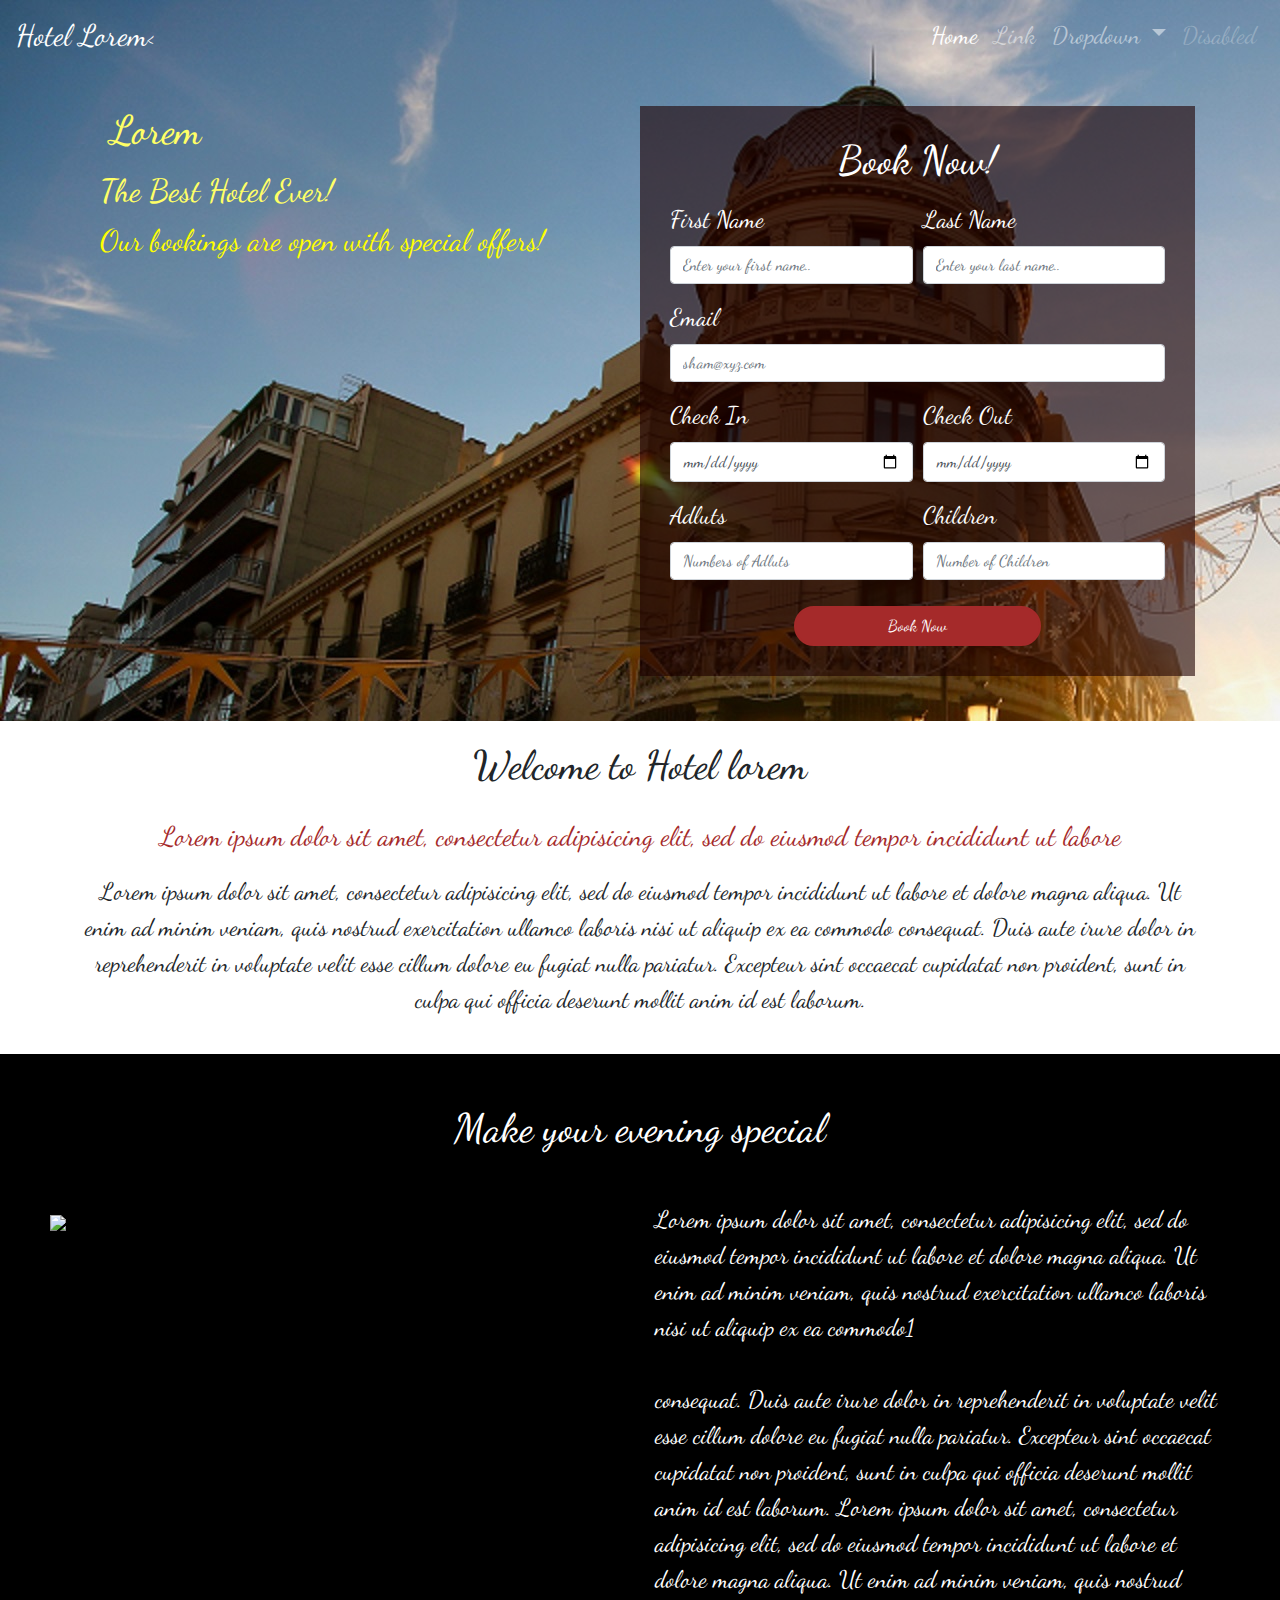
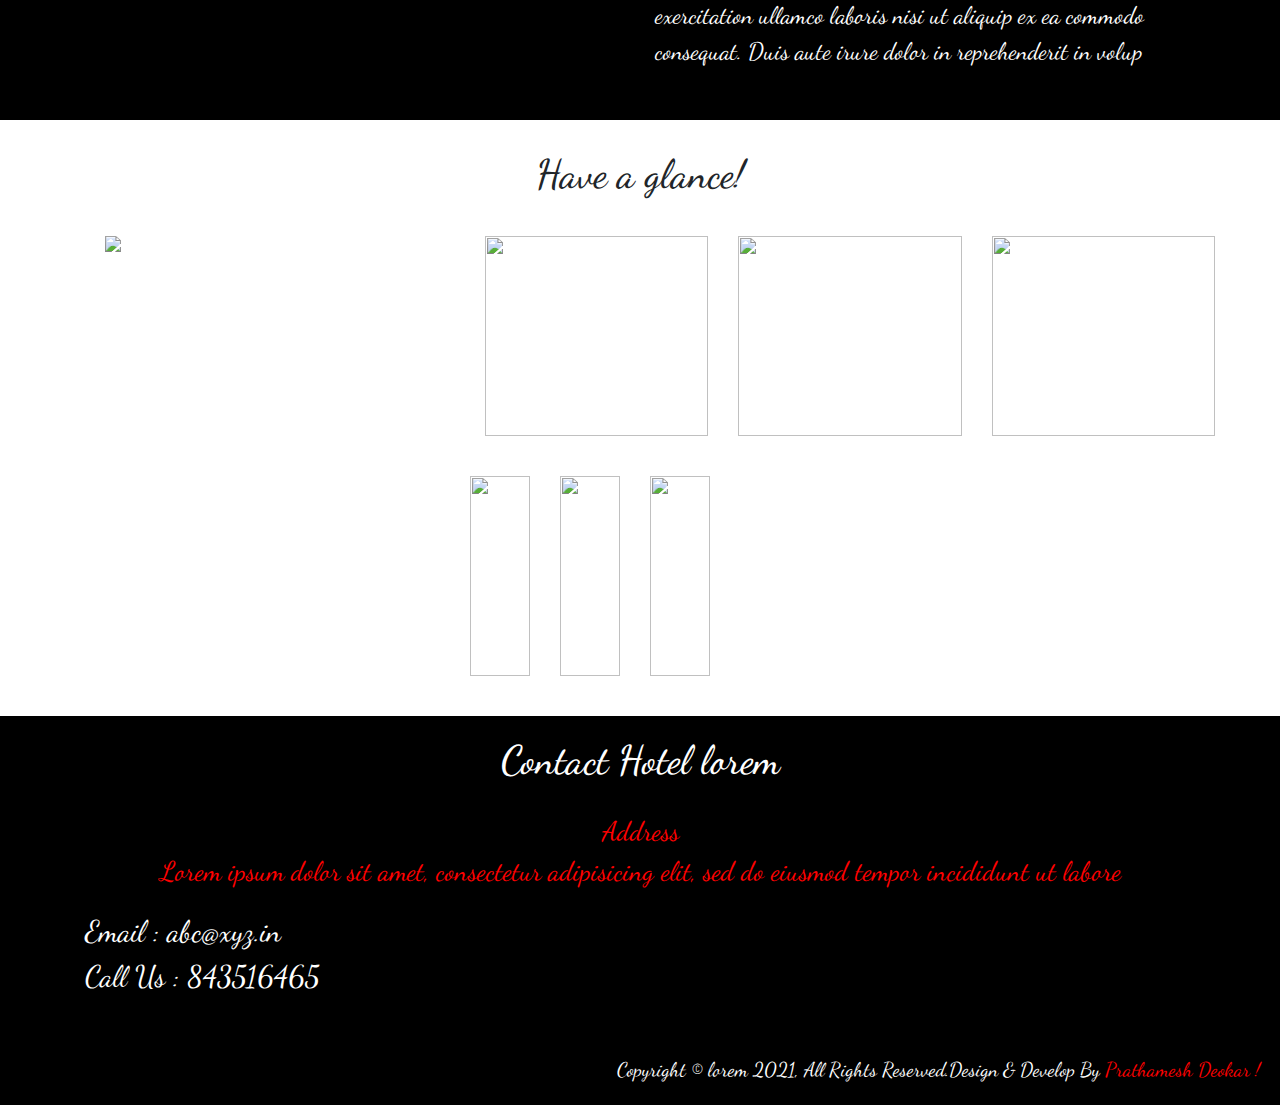
==== hp.html @ e7b415b6 "Add files via upload" ====
<!DOCTYPE html>
<html lang="en">
  <head>
    <!-- Required meta tags -->
    <meta charset="utf-8">
    <meta name="viewport" content="width=device-width, initial-scale=1, shrink-to-fit=no">

    <!--Favicon-->
    <link rel="shortcut icon" href="tl.jpg" type="image/x-icon">

    <!--Fonts-->
    <link rel="preconnect" href="https://fonts.gstatic.com">
    <link href="https://fonts.googleapis.com/css2?family=Tangerine:wght@700&display=swap" rel="stylesheet">
    <link rel="preconnect" href="https://fonts.gstatic.com">
    <link href="https://fonts.googleapis.com/css2?family=Dancing+Script:wght@700&display=swap" rel="stylesheet">
    <link rel="preconnect" href="https://fonts.gstatic.com">
    <link href="https://fonts.googleapis.com/css2?family=Satisfy&display=swap" rel="stylesheet">

    <!-- Bootstrap CSS -->
    <link rel="stylesheet" href="https://maxcdn.bootstrapcdn.com/bootstrap/4.0.0/css/bootstrap.min.css" integrity="sha384-Gn5384xqQ1aoWXA+058RXPxPg6fy4IWvTNh0E263XmFcJlSAwiGgFAW/dAiS6JXm" crossorigin="anonymous">

    <!--CSS-->
    <link rel="stylesheet" type="text/css" href="style.css">

    <title>Hotel Landing Page</title>
  </head>
  <body>
  <section id="sec1">
  <!--Navbar-->
  <nav class="navbar navbar-expand-lg navbar-dark bg-transperant">
  <a class="navbar-brand" href="#" style="font-family: 'Dancing Script', cursive; font-size: 30px; color: white">Hotel Lorem<</a>
  <button class="navbar-toggler" type="button" data-toggle="collapse" data-target="#navbarSupportedContent" aria-controls="navbarSupportedContent" aria-expanded="false" aria-label="Toggle navigation">
    <span class="navbar-toggler-icon"></span>
  </button>

  <div class="collapse navbar-collapse" id="navbarSupportedContent">
    <ul class="navbar-nav ml-auto">
      <li class="nav-item active">
        <a class="nav-link" href="#">Home <span class="sr-only">(current)</span></a>
      </li>
      <li class="nav-item">
        <a class="nav-link" href="#">Link</a>
      </li>
      <li class="nav-item dropdown">
        <a class="nav-link dropdown-toggle" href="#" id="navbarDropdown" role="button" data-toggle="dropdown" aria-haspopup="true" aria-expanded="false">
          Dropdown
        </a>
        <div class="dropdown-menu" aria-labelledby="navbarDropdown">
          <a class="dropdown-item" href="#">Action</a>
          <a class="dropdown-item" href="#">Another action</a>
          <div class="dropdown-divider"></div>
          <a class="dropdown-item" href="#">Something else here</a>
        </div>
      </li>
      <li class="nav-item" >
        <a class="nav-link disabled" href="#">Disabled</a>
      </li>
    </ul>
  </div>
</nav>
<!--Section 1-->
  <div class="container">
    <div class="row" style="padding: 15px;">
      <div class="col-md-6" style="margin-top: 10px;">
        <h1 style="padding: 10px; color: #ffff66">Lorem</h1>
        <h2 style="color: #ffff66">The Best Hotel Ever!</h2>
        <p style="color: yellow; font-size: 30px; padding: 0px">Our bookings are open with special offers!</p>
      </div>

      <div class="col-md-6" style="margin-top: 20px; background-color:  rgb(30, 0, 0 , 0.6); padding: 30px">
        <form style="color: white">
          <h1 style="text-align: center;padding-bottom: 10px;">Book Now!</h1>
  <div class="form-row">
    <div class="form-group col-md-6">
      <label for="inputEmail4">First Name</label>
      <input type="text" class="form-control" id="inputEmail4" placeholder="Enter your first name.." required>
    </div>
    <div class="form-group col-md-6">
      <label for="inputEmail4">Last Name</label>
      <input type="text" class="form-control" id="inputEmail4" placeholder="Enter your last name.." required>
    </div>
  </div>
  <div class="form-group">
    <label for="inputAddress">Email</label>
    <input type="email" class="form-control" id="inputAddress" placeholder="sham@xyz.com" required>
  </div>
  <div class="form-row">
    <div class="form-group col-md-6">
      <label for="inputEmail4">Check In</label>
      <input type="date" class="form-control" id="inputEmail4" placeholder="Enter your first name.." required>
    </div>
    <div class="form-group col-md-6">
      <label for="inputEmail4">Check Out</label>
      <input type="date" class="form-control" id="inputEmail4" placeholder="Enter your last name.." required>
    </div>
  </div>
  <div class="form-row">
    <div class="form-group col-md-6">
      <label for="inputEmail4">Adluts</label>
      <input type="number" min="1" class="form-control" id="inputEmail4" placeholder="Numbers of Adluts" required>
    </div>
    <div class="form-group col-md-6">
      <label for="inputEmail4">Children</label>
      <input type="number" min="0" class="form-control" id="inputEmail4" placeholder="Number of Children" required> 
    </div>
  </div>
  <center>
  <button type="submit" class="btn btn-primary" id="f_btn">Book Now</button></center>
</form>
      </div>
  </div>
</section>
<!--Section 2-->
<section style="padding-bottom: 20px;">
  <div class="container">
    <h1 style="padding:20px; text-align: center;">Welcome to Hotel lorem</h1>
    <p style="text-align: center; color: brown; font-size: 27px;">Lorem ipsum dolor sit amet, consectetur adipisicing elit, sed do eiusmod
    tempor incididunt ut labore</p>
    <p style="margin-top: 15px; text-align: center;">Lorem ipsum dolor sit amet, consectetur adipisicing elit, sed do eiusmod
    tempor incididunt ut labore et dolore magna aliqua. Ut enim ad minim veniam,
    quis nostrud exercitation ullamco laboris nisi ut aliquip ex ea commodo
    consequat. Duis aute irure dolor in reprehenderit in voluptate velit esse
    cillum dolore eu fugiat nulla pariatur. Excepteur sint occaecat cupidatat non
    proident, sunt in culpa qui officia deserunt mollit anim id est laborum.</p>
  </div>
</section>
<section class="container-fluid" id="sec3">
  <h1 style="text-align: center;">Make your evening special</h1>
  <div class="row" style="margin-top: 50px">
    <div class="col-sm-6">
      <img src="https://images.unsplash.com/photo-1572803090136-5247de70532f?ixid=MXwxMjA3fDB8MHxwaG90by1wYWdlfHx8fGVufDB8fHw%3D&ixlib=rb-1.2.1&auto=format&fit=crop&w=1053&q=80" class="img-fluid img-responsive">
    </div>
    <div class="col-sm-6">
    Lorem ipsum dolor sit amet, consectetur adipisicing elit, sed do eiusmod
    tempor incididunt ut labore et dolore magna aliqua. Ut enim ad minim veniam,
    quis nostrud exercitation ullamco laboris nisi ut aliquip ex ea commodo1<br><br>
    consequat. Duis aute irure dolor in reprehenderit in voluptate velit esse
    cillum dolore eu fugiat nulla pariatur. Excepteur sint occaecat cupidatat non
    proident, sunt in culpa qui officia deserunt mollit anim id est laborum.
    Lorem ipsum dolor sit amet, consectetur adipisicing elit, sed do eiusmod
    tempor incididunt ut labore et dolore magna aliqua. Ut enim ad minim veniam,
    quis nostrud exercitation ullamco laboris nisi ut aliquip ex ea commodo
    consequat. Duis aute irure dolor in reprehenderit in volup
    </div>
  </div>
</section>
<!--section3-->
<section style="padding: 20px">
  <div class="container">
    <h1 style="padding: 10px; text-align: center;">Have a glance!</h1>
    <div class="row">
      <div class="col-md-4">
        <img src="https://images.unsplash.com/photo-1565848725126-1592ea54de4b?ixid=MXwxMjA3fDB8MHxwaG90by1wYWdlfHx8fGVufDB8fHw%3D&ixlib=rb-1.2.1&auto=format&fit=crop&w=701&q=80" class="img-responsive img-fluid" style="margin: 20px">
      </div>
      <div class="col-md-8">
        <div class="row">
          <div class="col-sm-4">
            <img src="https://images.unsplash.com/photo-1559508551-44bff1de756b?ixid=MXwxMjA3fDB8MHxwaG90by1wYWdlfHx8fGVufDB8fHw%3D&ixlib=rb-1.2.1&auto=format&fit=crop&w=334&q=80" class="img">
          </div>
          <div class="col-sm-4">
            <img src="https://images.unsplash.com/photo-1599392680866-bf63b77276fb?ixid=MXwxMjA3fDB8MHxwaG90by1wYWdlfHx8fGVufDB8fHw%3D&ixlib=rb-1.2.1&auto=format&fit=crop&w=334&q=80" class="img">
          </div>
          <div class="col-sm-4">
            <img src="https://images.unsplash.com/photo-1598035412409-42481305e772?ixlib=rb-1.2.1&ixid=MXwxMjA3fDB8MHxwaG90by1wYWdlfHx8fGVufDB8fHw%3D&auto=format&fit=crop&w=334&q=80" class="img">
          </div>
          <div class="row">
          <div class="col-sm-4">
            <img src="https://images.unsplash.com/photo-1518733057094-95b53143d2a7?ixid=MXwxMjA3fDB8MHxwaG90by1wYWdlfHx8fGVufDB8fHw%3D&ixlib=rb-1.2.1&auto=format&fit=crop&w=315&q=80" class="img">
          </div>
          <div class="col-sm-4">
            <img src="https://images.unsplash.com/photo-1523755231516-e43fd2e8dca5?ixlib=rb-1.2.1&ixid=MXwxMjA3fDB8MHxwaG90by1wYWdlfHx8fGVufDB8fHw%3D&auto=format&fit=crop&w=675&q=80" class="img">
          </div>
          <div class="col-sm-4">
            <img src="https://images.unsplash.com/photo-1522156373667-4c7234bbd804?ixlib=rb-1.2.1&ixid=MXwxMjA3fDB8MHxwaG90by1wYWdlfHx8fGVufDB8fHw%3D&auto=format&fit=crop&w=330&q=80" class="img">
          </div>
        </div>
      </div>
    </div>
  </div>
</section>
<section style="padding-bottom: 20px; background-color: black; color: white">
  <div class="container">
    <h1 style="padding:20px; text-align: center;">Contact Hotel lorem</h1>
    <p style="text-align: center; color: red; font-size: 27px;">Address<br>Lorem ipsum dolor sit amet, consectetur adipisicing elit, sed do eiusmod
    tempor incididunt ut labore</p>
    <p>
    <a href="mailto:abc@xyz.in" class="link">Email : abc@xyz.in</a><br>
    <a href="tel:5468416516" class="link">Call Us : 843516465</a>
   </p>
  </div>
</section>
<p style="text-align: right; background-color: black; color: white; padding: 20px; margin-bottom: 0px; font-size: 20px">
   Copyright &copy; lorem 2021, All Rights Reserved.Design & Develop By<a href="tel:+91 8830535876" style="color: red;"> Prathamesh Deokar !</a>


    <!-- Optional JavaScript -->
    <!-- jQuery first, then Popper.js, then Bootstrap JS -->
    <script src="https://code.jquery.com/jquery-3.2.1.slim.min.js" integrity="sha384-KJ3o2DKtIkvYIK3UENzmM7KCkRr/rE9/Qpg6aAZGJwFDMVNA/GpGFF93hXpG5KkN" crossorigin="anonymous"></script>
    <script src="https://cdnjs.cloudflare.com/ajax/libs/popper.js/1.12.9/umd/popper.min.js" integrity="sha384-ApNbgh9B+Y1QKtv3Rn7W3mgPxhU9K/ScQsAP7hUibX39j7fakFPskvXusvfa0b4Q" crossorigin="anonymous"></script>
    <script src="https://maxcdn.bootstrapcdn.com/bootstrap/4.0.0/js/bootstrap.min.js" integrity="sha384-JZR6Spejh4U02d8jOt6vLEHfe/JQGiRRSQQxSfFWpi1MquVdAyjUar5+76PVCmYl" crossorigin="anonymous"></script>
  </body>
</html>
---- style.css ----
body{
  font-family:'Dancing Script', cursive;
  font-size: x-large;
}
#sec1{
  position: relative;
  background-image: url('sec1.jpg');
  width: 100%;
  background-repeat: no-repeat;
  padding-bottom: 30px;
}
#sec3{
  padding: 50px;
  background-color: black;
  width: 100%; 
  color: white;
}
.ani {
  width: 280px;
  height: 280px;
  max-width: 500px;
  margin: auto;
  margin-top: 60px;
  background: url('https://images.unsplash.com/photo-1520250497591-112f2f40a3f4?ixid=MXwxMjA3fDB8MHxwaG90by1wYWdlfHx8fGVufDB8fHw%3D&ixlib=rb-1.2.1&auto=format&fit=crop&w=1050&q=80') center no-repeat;
  background-size: cover;
  clip-path: polygon(0% 20%, 60% 20%, 60% 0%, 100% 50%, 60% 100%, 60% 80%, 0% 80%);
  animation: clips 3s ease infinite;
}

@keyframes clips {
  50% {
clip-path: polygon(40% 0%, 40% 20%, 100% 20%, 100% 80%, 40% 80%, 40% 100%, 0% 50%)

  }
}
#f_btn{
  background-color: brown;
  color: white;
  border-radius: 50px;
  width: 50%;
  border: solid 2px brown;
  margin-top: 10px
}
.img{
  width: 100%;
  height: 200px;
  margin: 20px;
}
.link{
  color: white;
  font-size: 30px;
}
.link:hover{
  color: red;
  font-size: 30px;
  margin-top: 30px;
}
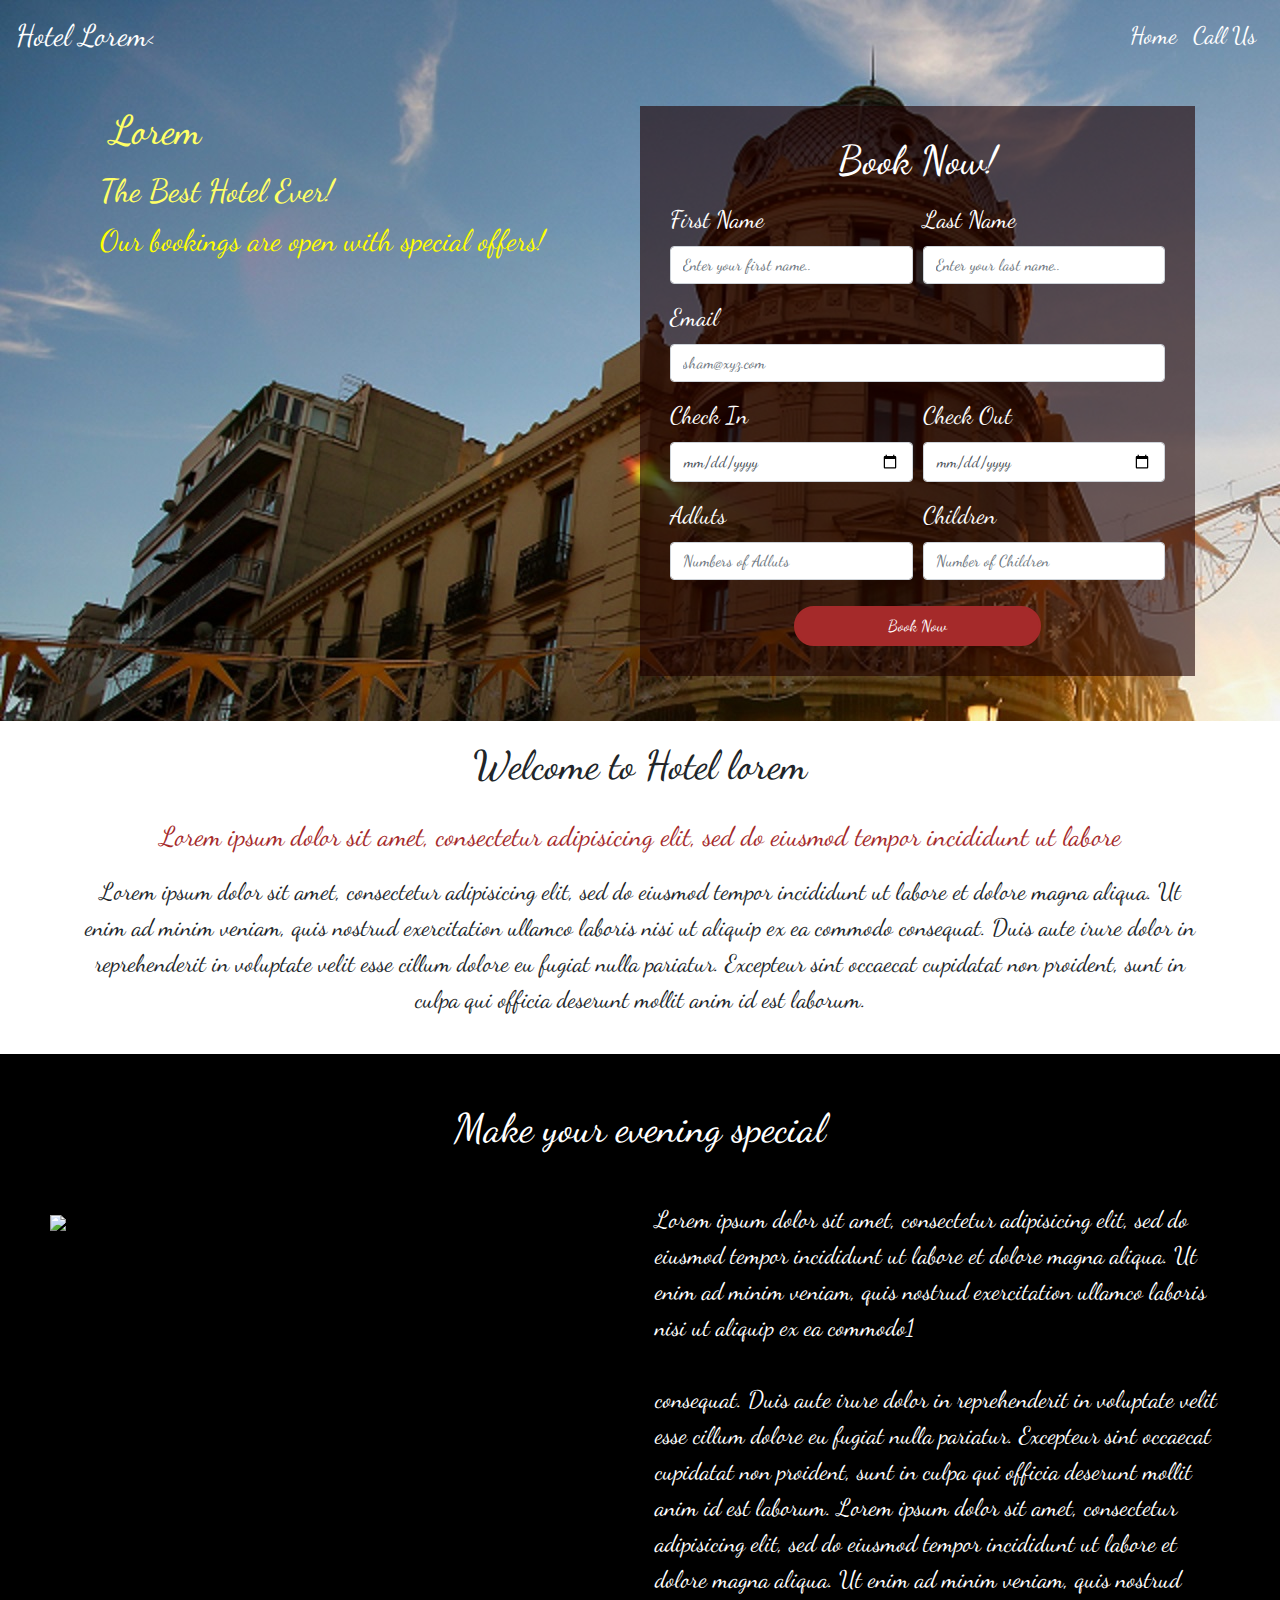
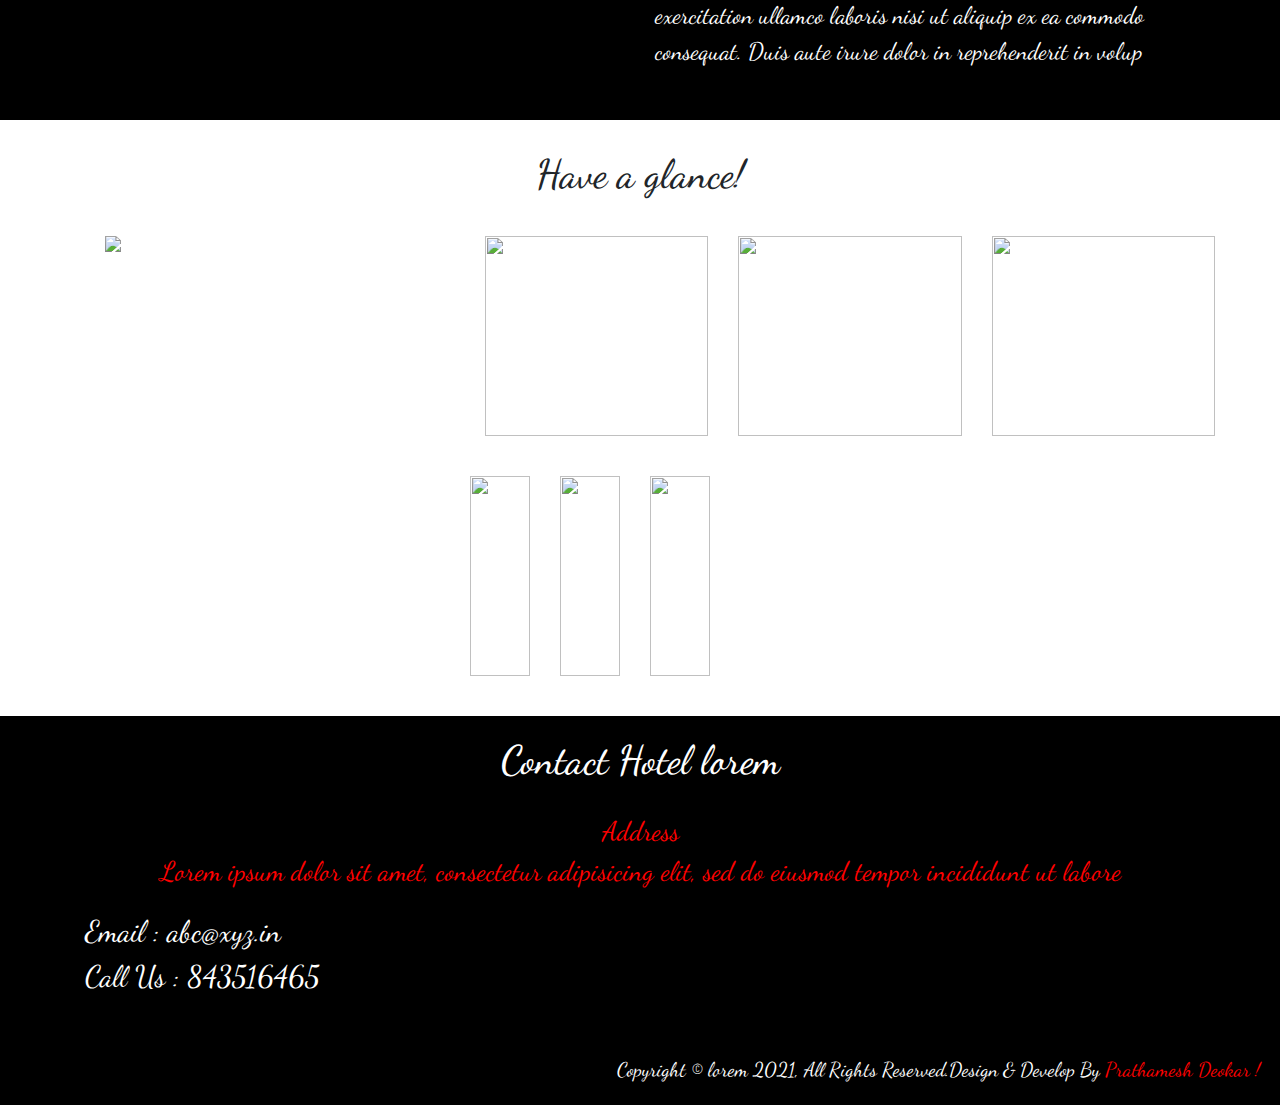
==== commit a43075b7: "Update hp.html" ====
--- a/hp.html
+++ b/hp.html
@@ -38,22 +38,8 @@
       <li class="nav-item active">
         <a class="nav-link" href="#">Home <span class="sr-only">(current)</span></a>
       </li>
-      <li class="nav-item">
-        <a class="nav-link" href="#">Link</a>
-      </li>
-      <li class="nav-item dropdown">
-        <a class="nav-link dropdown-toggle" href="#" id="navbarDropdown" role="button" data-toggle="dropdown" aria-haspopup="true" aria-expanded="false">
-          Dropdown
-        </a>
-        <div class="dropdown-menu" aria-labelledby="navbarDropdown">
-          <a class="dropdown-item" href="#">Action</a>
-          <a class="dropdown-item" href="#">Another action</a>
-          <div class="dropdown-divider"></div>
-          <a class="dropdown-item" href="#">Something else here</a>
-        </div>
-      </li>
       <li class="nav-item" >
-        <a class="nav-link disabled" href="#">Disabled</a>
+        <a class="nav-link active" href="tel:849815165">Call Us</a>
       </li>
     </ul>
   </div>
@@ -199,4 +185,4 @@
     <script src="https://cdnjs.cloudflare.com/ajax/libs/popper.js/1.12.9/umd/popper.min.js" integrity="sha384-ApNbgh9B+Y1QKtv3Rn7W3mgPxhU9K/ScQsAP7hUibX39j7fakFPskvXusvfa0b4Q" crossorigin="anonymous"></script>
     <script src="https://maxcdn.bootstrapcdn.com/bootstrap/4.0.0/js/bootstrap.min.js" integrity="sha384-JZR6Spejh4U02d8jOt6vLEHfe/JQGiRRSQQxSfFWpi1MquVdAyjUar5+76PVCmYl" crossorigin="anonymous"></script>
   </body>
-</html>+</html>
